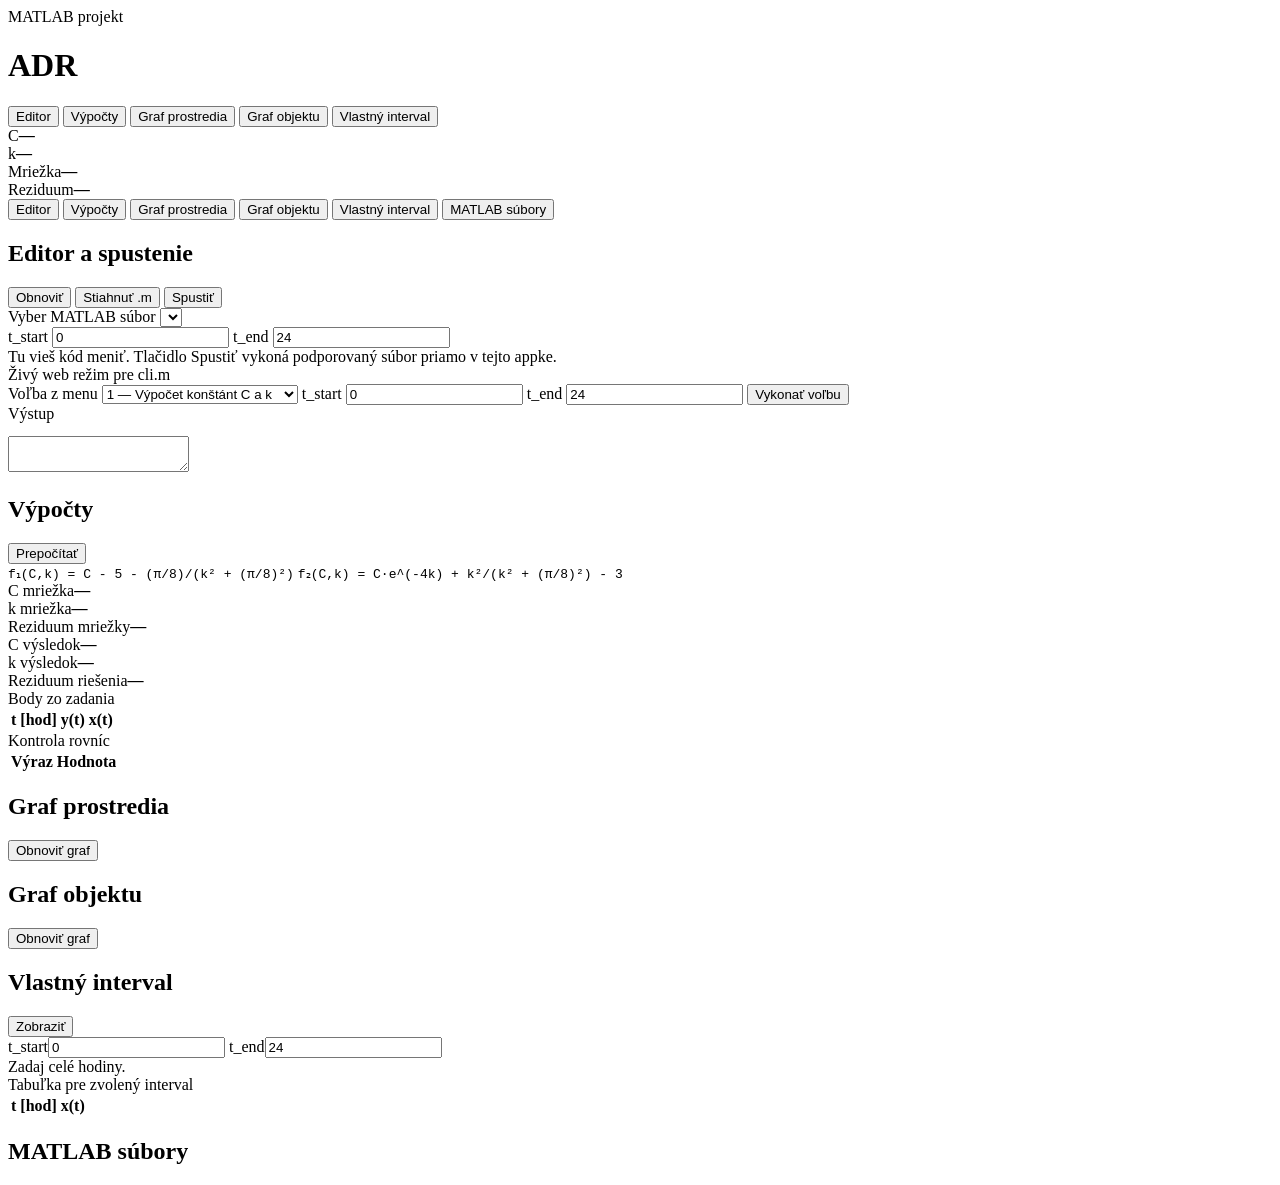
==== index.html @ f4d6ebab "Rename adr_matlab_cli_live/index.html to index.html" ====
<!DOCTYPE html>
<html lang="sk">
<head>
  <meta charset="UTF-8" />
  <meta name="viewport" content="width=device-width, initial-scale=1.0" />
  <title>ADR IDE</title>
  <link rel="preconnect" href="https://fonts.googleapis.com">
  <link rel="preconnect" href="https://fonts.gstatic.com" crossorigin>
  <link href="https://fonts.googleapis.com/css2?family=Inter:wght@400;500;600;700;800&display=swap" rel="stylesheet">
  <link rel="stylesheet" href="styles.css" />
  <script src="https://cdn.plot.ly/plotly-2.35.2.min.js"></script>
</head>
<body>
  <div class="bg-orb orb-1"></div>
  <div class="bg-orb orb-2"></div>

  <header class="hero wrap">
    <div class="hero-copy">
      <div class="eyebrow">MATLAB projekt</div>
      <h1>ADR</h1>
      <div class="hero-actions">
        <button class="primary-btn" data-jump="ide">Editor</button>
        <button class="secondary-btn" data-jump="calc">Výpočty</button>
        <button class="secondary-btn" data-jump="env">Graf prostredia</button>
        <button class="secondary-btn" data-jump="obj">Graf objektu</button>
        <button class="secondary-btn" data-jump="interval">Vlastný interval</button>
      </div>
    </div>

    <div class="hero-card glass compact-stats">
      <div class="stat-box"><span>C</span><strong id="heroC">—</strong></div>
      <div class="stat-box"><span>k</span><strong id="heroK">—</strong></div>
      <div class="stat-box"><span>Mriežka</span><strong id="heroGrid">—</strong></div>
      <div class="stat-box"><span>Reziduum</span><strong id="heroResidual">—</strong></div>
    </div>
  </header>

  <main class="layout wrap">
    <aside class="sidebar glass">
      <button class="nav-btn active" data-panel="ide">Editor</button>
      <button class="nav-btn" data-panel="calc">Výpočty</button>
      <button class="nav-btn" data-panel="env">Graf prostredia</button>
      <button class="nav-btn" data-panel="obj">Graf objektu</button>
      <button class="nav-btn" data-panel="interval">Vlastný interval</button>
      <button class="nav-btn" data-panel="files">MATLAB súbory</button>
    </aside>

    <section class="content">
      <section class="panel active glass" id="panel-ide">
        <div class="section-head">
          <h2>Editor a spustenie</h2>
          <div class="run-buttons">
            <button class="secondary-btn" id="btnResetCode">Obnoviť</button>
            <button class="secondary-btn" id="btnDownloadCode">Stiahnuť .m</button>
            <button class="primary-btn" id="btnRunEditor">Spustiť</button>
          </div>
        </div>

        <div class="runner-grid top-gap ide-top-grid">
          <article class="runner-card large-card">
            <label class="picker-label" for="editorFilePicker">Vyber MATLAB súbor</label>
            <select id="editorFilePicker" class="file-select"></select>

            <div class="interval-controls small-gap file-interval visible-flex" id="editorIntervalControls">
              <label>
                <span>t_start</span>
                <input id="editorTStart" type="number" min="0" step="1" value="0" />
              </label>
              <label>
                <span>t_end</span>
                <input id="editorTEnd" type="number" min="1" step="1" value="24" />
              </label>
            </div>

            <div class="notice small-gap" id="editorNotice">Tu vieš kód meniť. Tlačidlo Spustiť vykoná podporovaný súbor priamo v tejto appke.</div>

            <div class="cli-runner small-gap" id="cliRunner">
              <div class="cli-title">Živý web režim pre cli.m</div>
              <div class="cli-grid">
                <label>
                  <span>Voľba z menu</span>
                  <select id="cliMode" class="file-select small-select">
                    <option value="1">1 — Výpočet konštánt C a k</option>
                    <option value="2">2 — Graf prostredia</option>
                    <option value="3">3 — Graf objektu</option>
                    <option value="4">4 — Graf objektu na intervale</option>
                  </select>
                </label>
                <label class="cli-interval" id="cliStartWrap">
                  <span>t_start</span>
                  <input id="cliTStart" type="number" min="0" step="1" value="0" />
                </label>
                <label class="cli-interval" id="cliEndWrap">
                  <span>t_end</span>
                  <input id="cliTEnd" type="number" min="1" step="1" value="24" />
                </label>
                <button class="primary-btn cli-btn" id="btnRunCli" type="button">Vykonať voľbu</button>
              </div>
            </div>
          </article>

          <article class="runner-card">
            <div class="table-title">Výstup</div>
            <pre id="consoleOutput" class="console-output"></pre>
          </article>
        </div>

        <div class="editor-shell top-gap">
          <textarea id="codeEditor" spellcheck="false"></textarea>
        </div>
      </section>

      <section class="panel glass" id="panel-calc">
        <div class="section-head">
          <h2>Výpočty</h2>
          <button class="primary-btn" id="btnRefreshCalc">Prepočítať</button>
        </div>

        <div class="formula-box slim">
          <code>f₁(C,k) = C - 5 - (π/8)/(k² + (π/8)²)</code>
          <code>f₂(C,k) = C·e^(-4k) + k²/(k² + (π/8)²) - 3</code>
        </div>

        <div class="result-grid top-gap">
          <div class="result-card"><span>C mriežka</span><strong id="gridC">—</strong></div>
          <div class="result-card"><span>k mriežka</span><strong id="gridK">—</strong></div>
          <div class="result-card"><span>Reziduum mriežky</span><strong id="gridResidual">—</strong></div>
          <div class="result-card"><span>C výsledok</span><strong id="finalC">—</strong></div>
          <div class="result-card"><span>k výsledok</span><strong id="finalK">—</strong></div>
          <div class="result-card"><span>Reziduum riešenia</span><strong id="finalResidual">—</strong></div>
        </div>

        <div class="table-wrap top-gap">
          <div class="table-title">Body zo zadania</div>
          <table>
            <thead>
              <tr><th>t [hod]</th><th>y(t)</th><th>x(t)</th></tr>
            </thead>
            <tbody id="pointsTable"></tbody>
          </table>
        </div>

        <div class="table-wrap top-gap">
          <div class="table-title">Kontrola rovníc</div>
          <table>
            <thead>
              <tr><th>Výraz</th><th>Hodnota</th></tr>
            </thead>
            <tbody id="equationsTable"></tbody>
          </table>
        </div>
      </section>

      <section class="panel glass" id="panel-env">
        <div class="section-head">
          <h2>Graf prostredia</h2>
          <button class="primary-btn" id="btnEnv">Obnoviť graf</button>
        </div>
        <div id="envChart" class="chart"></div>
      </section>

      <section class="panel glass" id="panel-obj">
        <div class="section-head">
          <h2>Graf objektu</h2>
          <button class="primary-btn" id="btnObj">Obnoviť graf</button>
        </div>
        <div id="objChart" class="chart"></div>
      </section>

      <section class="panel glass" id="panel-interval">
        <div class="section-head">
          <h2>Vlastný interval</h2>
          <button class="primary-btn" id="btnInterval">Zobraziť</button>
        </div>
        <div class="interval-controls">
          <label><span>t_start</span><input id="tStart" type="number" min="0" step="1" value="0" /></label>
          <label><span>t_end</span><input id="tEnd" type="number" min="1" step="1" value="24" /></label>
        </div>
        <div class="notice" id="intervalNotice">Zadaj celé hodiny.</div>
        <div id="intervalChart" class="chart small-gap"></div>
        <div class="table-wrap top-gap">
          <div class="table-title">Tabuľka pre zvolený interval</div>
          <table>
            <thead><tr><th>t [hod]</th><th>x(t)</th></tr></thead>
            <tbody id="intervalTable"></tbody>
          </table>
        </div>
      </section>

      <section class="panel glass" id="panel-files">
        <div class="section-head"><h2>MATLAB súbory</h2></div>
        <div class="file-grid" id="filesGrid"></div>
      </section>
    </section>
  </main>

  <script src="script.js"></script>
</body>
</html>
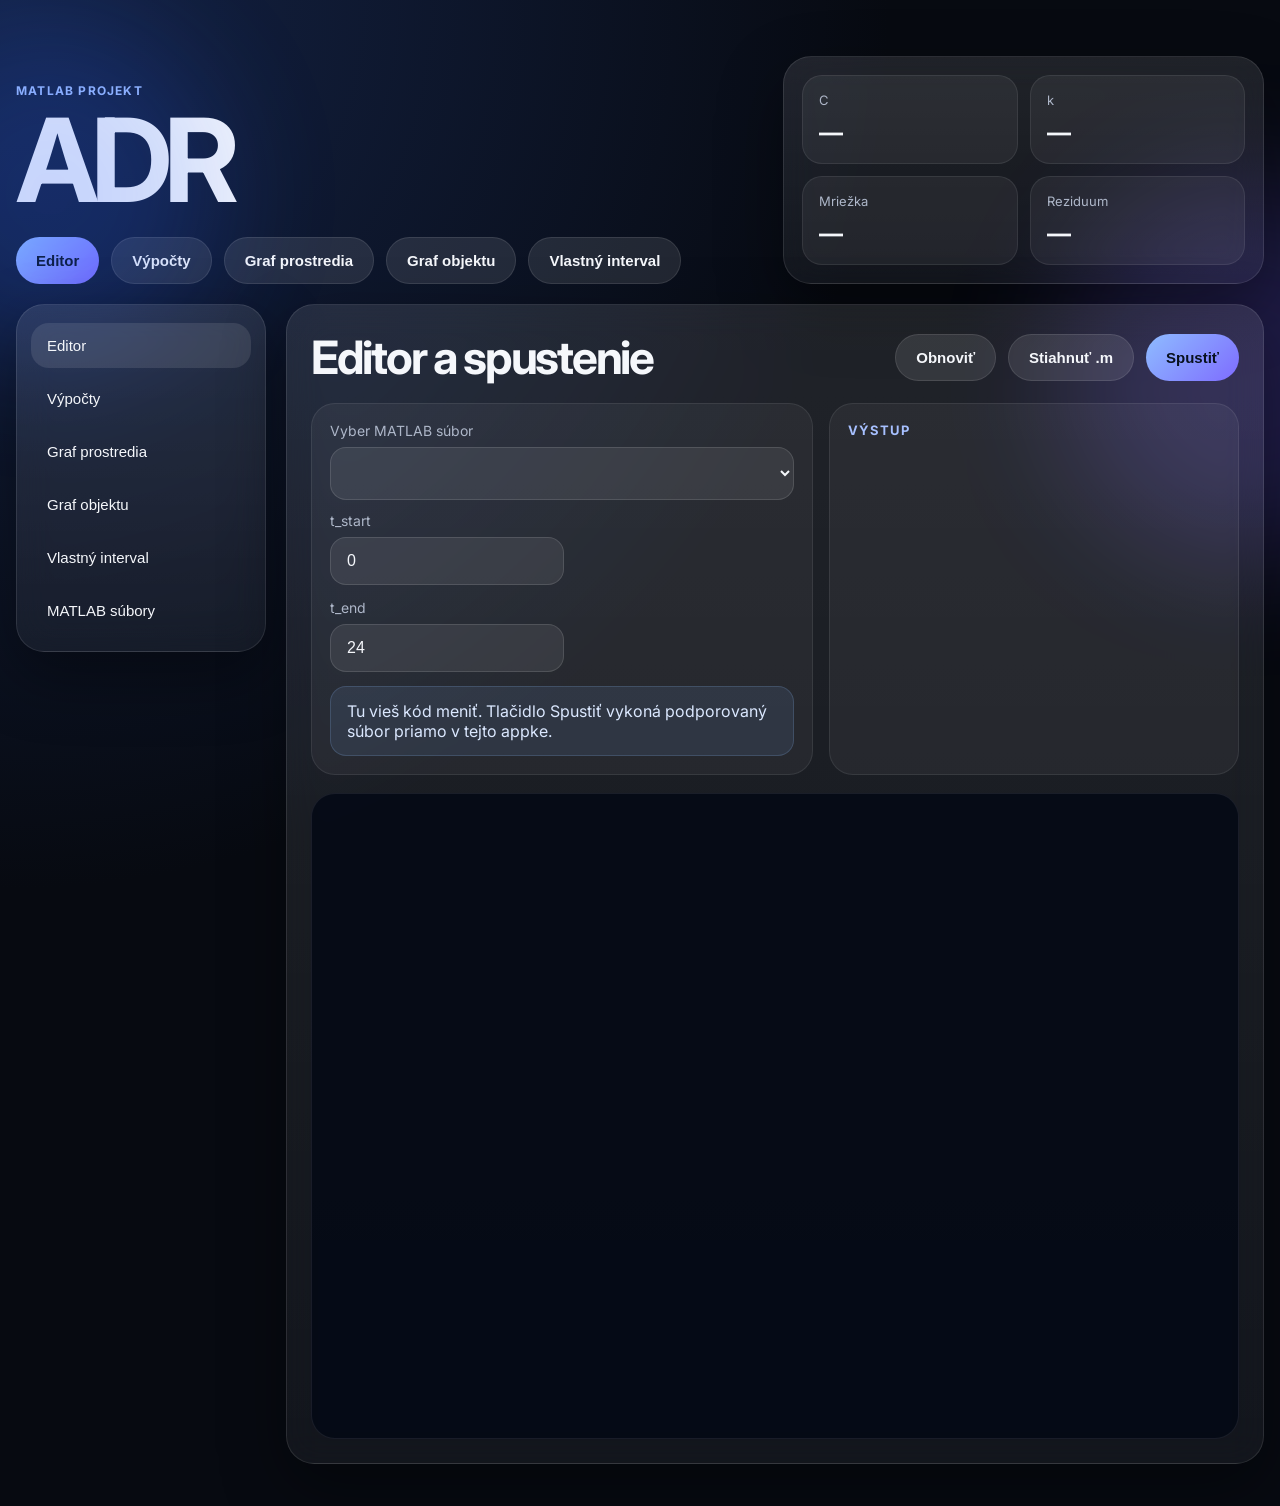
==== commit 747336ce: "Update index.html" ====
--- a/index.html
+++ b/index.html
@@ -7,7 +7,8 @@
   <link rel="preconnect" href="https://fonts.googleapis.com">
   <link rel="preconnect" href="https://fonts.gstatic.com" crossorigin>
   <link href="https://fonts.googleapis.com/css2?family=Inter:wght@400;500;600;700;800&display=swap" rel="stylesheet">
-  <link rel="stylesheet" href="styles.css" />
+  <link rel="stylesheet" href="adr_matlab_cli_live/styles.css" />
+<script src="adr_matlab_cli_live/script.js"></script>
   <script src="https://cdn.plot.ly/plotly-2.35.2.min.js"></script>
 </head>
 <body>
--- a/adr_matlab_cli_live/styles.css
+++ b/adr_matlab_cli_live/styles.css
@@ -0,0 +1,174 @@
+:root {
+  --bg: #070a11;
+  --bg-2: #0e1320;
+  --card: rgba(255,255,255,0.08);
+  --line: rgba(255,255,255,0.10);
+  --text: #f5f7fb;
+  --muted: #aeb7c9;
+  --accent: #8ebcff;
+  --accent-2: #7e6cff;
+  --shadow: 0 24px 64px rgba(0,0,0,0.38);
+}
+* { box-sizing: border-box; }
+html, body { margin: 0; padding: 0; }
+body {
+  font-family: Inter, system-ui, sans-serif;
+  color: var(--text);
+  background: radial-gradient(circle at top left, #142347 0%, var(--bg) 45%), linear-gradient(180deg, var(--bg-2), var(--bg));
+  min-height: 100vh;
+  overflow-x: hidden;
+}
+.wrap { width: min(1360px, calc(100% - 32px)); margin: 0 auto; }
+.bg-orb { position: fixed; border-radius: 999px; filter: blur(64px); opacity: 0.22; pointer-events: none; }
+.orb-1 { width: 340px; height: 340px; background: #2962ff; top: 24px; left: -120px; }
+.orb-2 { width: 380px; height: 380px; background: #755cff; right: -160px; top: 180px; }
+.hero { display: grid; grid-template-columns: 1.4fr 0.9fr; gap: 20px; align-items: end; padding: 56px 0 20px; }
+.eyebrow { color: #9ebeff; text-transform: uppercase; letter-spacing: .1em; font-size: 12px; font-weight: 700; }
+.hero h1 { margin: 8px 0 0; font-size: clamp(60px, 10vw, 116px); line-height: .94; letter-spacing: -.07em; }
+.hero-actions { display: flex; gap: 12px; flex-wrap: wrap; margin-top: 22px; }
+.glass {
+  background: linear-gradient(180deg, rgba(255,255,255,0.10), rgba(255,255,255,0.05));
+  border: 1px solid var(--line);
+  backdrop-filter: blur(18px);
+  box-shadow: var(--shadow);
+  border-radius: 28px;
+}
+.hero-card { padding: 18px; }
+.compact-stats { display: grid; grid-template-columns: 1fr 1fr; gap: 12px; }
+.stat-box {
+  padding: 16px;
+  border-radius: 20px;
+  background: rgba(255,255,255,0.06);
+  border: 1px solid rgba(255,255,255,0.08);
+}
+.stat-box span { display: block; font-size: 13px; color: var(--muted); margin-bottom: 10px; }
+.stat-box strong { font-size: 24px; letter-spacing: -.04em; }
+.layout { display: grid; grid-template-columns: 250px minmax(0,1fr); gap: 20px; padding-bottom: 42px; }
+.sidebar { position: sticky; top: 20px; height: fit-content; padding: 14px; }
+.nav-btn {
+  width: 100%; border: 0; background: transparent; color: var(--text); text-align: left;
+  border-radius: 18px; padding: 14px 16px; margin: 4px 0; cursor: pointer; font-size: 15px;
+  transition: .18s ease;
+}
+.nav-btn:hover, .nav-btn.active { background: rgba(255,255,255,0.10); }
+.content { display: flex; flex-direction: column; gap: 20px; }
+.panel { display: none; padding: 24px; }
+.panel.active { display: block; }
+.section-head { display: flex; justify-content: space-between; align-items: center; gap: 12px; flex-wrap: wrap; margin-bottom: 16px; }
+.section-head h2 { margin: 0; font-size: clamp(28px, 4vw, 46px); letter-spacing: -.05em; }
+.formula-box {
+  padding: 18px 20px; border-radius: 24px; background: rgba(255,255,255,0.05); border: 1px solid rgba(255,255,255,0.08);
+}
+.formula-box code { display: block; margin: 10px 0; color: #eef4ff; font-size: 15px; }
+.top-gap { margin-top: 18px; }
+.small-gap { margin-top: 12px; }
+.result-grid { display: grid; grid-template-columns: repeat(3, 1fr); gap: 16px; }
+.result-card, .table-wrap, .code-card {
+  padding: 18px; border-radius: 24px; background: rgba(255,255,255,0.05); border: 1px solid rgba(255,255,255,0.08);
+}
+.result-card span { display: block; color: var(--muted); font-size: 13px; margin-bottom: 10px; }
+.result-card strong { font-size: 28px; letter-spacing: -.04em; }
+.table-title { font-size: 13px; color: #a7c0ff; text-transform: uppercase; letter-spacing: .08em; margin-bottom: 12px; font-weight: 700; }
+.table-wrap { overflow: auto; }
+.table-wrap table { width: 100%; border-collapse: collapse; min-width: 420px; }
+.table-wrap th, .table-wrap td { padding: 14px 12px; border-bottom: 1px solid rgba(255,255,255,0.08); text-align: left; }
+.table-wrap th { color: var(--muted); font-weight: 600; }
+.table-wrap tr:last-child td { border-bottom: 0; }
+.chart {
+  width: 100%; min-height: 540px; border-radius: 24px; overflow: hidden; background: rgba(2, 6, 17, 0.88); border: 1px solid rgba(255,255,255,0.08);
+}
+.interval-controls { display: flex; gap: 14px; flex-wrap: wrap; }
+.interval-controls label { display: flex; flex-direction: column; gap: 8px; min-width: 220px; }
+.interval-controls span { color: var(--muted); font-size: 14px; }
+.interval-controls input {
+  background: rgba(255,255,255,0.08); color: var(--text); border: 1px solid rgba(255,255,255,0.12); border-radius: 16px; padding: 14px 16px; font-size: 16px;
+}
+.notice {
+  margin-top: 14px; padding: 14px 16px; border-radius: 16px; background: rgba(142,188,255,0.10); border: 1px solid rgba(142,188,255,0.18); color: #dbe8ff;
+}
+.notice.error { background: rgba(255,78,78,0.12); border-color: rgba(255,78,78,0.22); color: #ffd8d8; }
+.file-grid { display: grid; grid-template-columns: repeat(3, 1fr); gap: 12px; }
+.file-item {
+  display: block; text-decoration: none; color: var(--text); padding: 16px 18px; border-radius: 18px; background: rgba(255,255,255,0.05); border: 1px solid rgba(255,255,255,0.08);
+}
+.file-item:hover { background: rgba(255,255,255,0.09); }
+.code-columns { display: grid; grid-template-columns: 1fr 1fr; gap: 16px; }
+pre {
+  margin: 0; font-family: ui-monospace, SFMono-Regular, Menlo, monospace; font-size: 13px; line-height: 1.6; white-space: pre-wrap; color: #e8f0ff;
+}
+.primary-btn, .secondary-btn {
+  border: 0; border-radius: 999px; padding: 14px 20px; font-size: 15px; font-weight: 700; cursor: pointer; transition: transform .18s ease, opacity .18s ease;
+}
+.primary-btn:hover, .secondary-btn:hover { transform: translateY(-1px); }
+.primary-btn { background: linear-gradient(135deg, var(--accent), var(--accent-2)); color: #08111f; }
+.secondary-btn { background: rgba(255,255,255,0.10); color: var(--text); border: 1px solid rgba(255,255,255,0.10); }
+@media (max-width: 1050px) {
+  .hero, .layout { grid-template-columns: 1fr; }
+  .sidebar { position: static; display: grid; grid-template-columns: repeat(2, 1fr); }
+  .result-grid, .file-grid, .code-columns { grid-template-columns: 1fr 1fr; }
+}
+@media (max-width: 720px) {
+  .wrap { width: min(100% - 20px, 1360px); }
+  .hero { padding-top: 28px; }
+  .hero-actions, .interval-controls { flex-direction: column; }
+  .sidebar, .result-grid, .file-grid, .code-columns { grid-template-columns: 1fr; }
+  .panel { padding: 18px; }
+  .chart { min-height: 420px; }
+}
+
+.runner-grid { display:grid; grid-template-columns: 1.1fr 0.9fr; gap:16px; }
+.runner-card { padding: 18px; border-radius: 24px; background: rgba(255,255,255,0.05); border: 1px solid rgba(255,255,255,0.08); }
+.large-card { min-height: 100%; }
+.picker-label { display:block; color: var(--muted); font-size:14px; margin-bottom:8px; }
+.file-select {
+  width: 100%; background: rgba(255,255,255,0.08); color: var(--text); border: 1px solid rgba(255,255,255,0.12);
+  border-radius: 16px; padding: 16px; font-size: 16px; outline: none;
+}
+.run-buttons { display:flex; gap:12px; flex-wrap:wrap; }
+.run-description { font-size: 18px; line-height: 1.7; color: #eef4ff; }
+.file-interval { display:none; }
+@media (max-width: 1050px) {
+  .runner-grid { grid-template-columns: 1fr; }
+}
+.visible-flex { display:flex; }
+.ide-top-grid { align-items: stretch; }
+.editor-shell {
+  border-radius: 24px;
+  overflow: hidden;
+  border: 1px solid rgba(255,255,255,0.08);
+  background: rgba(5,10,22,0.88);
+  min-height: 640px;
+}
+#codeEditor {
+  width: 100%;
+  min-height: 640px;
+  resize: vertical;
+  border: 0;
+  outline: none;
+  padding: 22px;
+  background: transparent;
+  color: #ecf3ff;
+  font: 14px/1.65 ui-monospace, SFMono-Regular, Menlo, monospace;
+}
+.console-output {
+  min-height: 170px;
+  white-space: pre-wrap;
+}
+.file-open-btn {
+  text-align: left;
+  cursor: pointer;
+  font: inherit;
+  width: 100%;
+}
+
+.cli-runner { display:none; padding:16px; border-radius:20px; background: rgba(255,255,255,0.04); border: 1px solid rgba(255,255,255,0.08); }
+.cli-runner.visible { display:block; }
+.cli-title { font-size:13px; color:#a7c0ff; text-transform:uppercase; letter-spacing:.08em; margin-bottom:12px; font-weight:700; }
+.cli-grid { display:grid; grid-template-columns: minmax(220px,1.5fr) minmax(120px,.7fr) minmax(120px,.7fr) auto; gap:12px; align-items:end; }
+.cli-grid label { display:flex; flex-direction:column; gap:8px; }
+.cli-grid span { color: var(--muted); font-size:14px; }
+.cli-grid input { background: rgba(255,255,255,0.08); color: var(--text); border: 1px solid rgba(255,255,255,0.12); border-radius: 16px; padding: 14px 16px; font-size: 16px; }
+.small-select { padding:14px 16px; }
+.cli-btn { white-space: nowrap; }
+@media (max-width: 1050px) { .cli-grid { grid-template-columns: 1fr 1fr; } }
+@media (max-width: 720px) { .cli-grid { grid-template-columns: 1fr; } }
